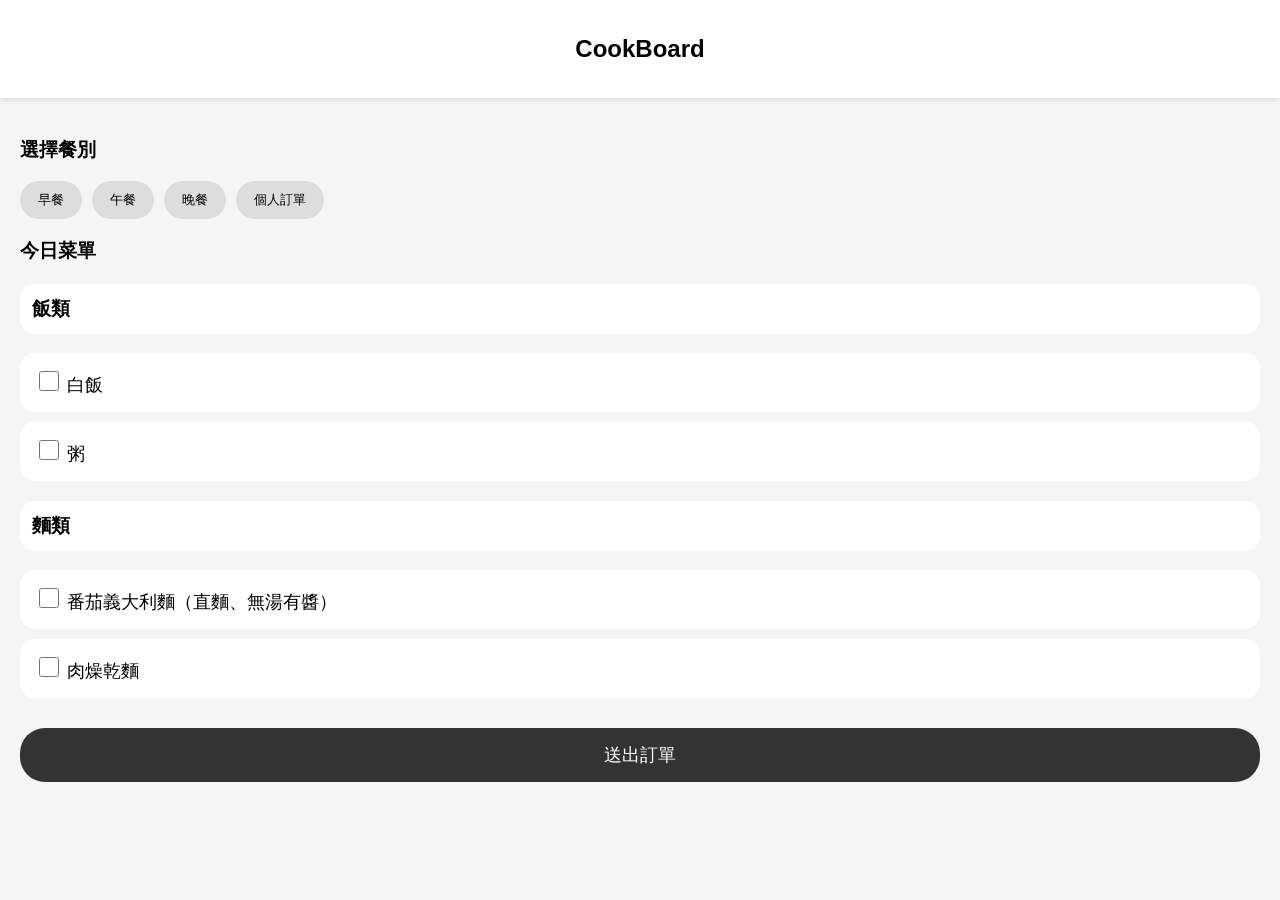
==== index.html @ 8d55793e "Remove folder" ====
<!DOCTYPE html>
<html lang="zh-TW">

<head>

<meta charset="UTF-8">
<meta name="viewport" content="width=device-width, initial-scale=1.0">
<title>CookBoard 點餐</title>
<link rel="stylesheet" href="css/menu.css">

</head>

<body>

<header><h2>CookBoard</h2></header>

<main>

<h3>選擇餐別</h3>
<div id="meal-select">
<button class="meal-btn">早餐</button>
<button class="meal-btn">午餐</button>
<button class="meal-btn">晚餐</button>
<button class="meal-btn">個人訂單</button>
</div>

<h3>今日菜單</h3>
<!-- JavaScript會把菜放進這裡 -->
<div id="menu-container"></div>
<button id="submit-btn">送出訂單</button>

</main>

<script src="js/menu-data.js"></script>
<script src="js/menu.js"></script>

</body>

</html>
---- css/menu.css ----
*{
    box-sizing:border-box;
}

body{
    margin:0;
    font-family:"Microsoft JhengHei", Arial;
    background:#f5f5f5;
}

header{
    background:white;
    padding:15px;
    text-align:center;
    box-shadow:0 2px 5px rgba(0,0,0,0.1);
}

main{
    padding:20px;
}

h2{
    margin-top:20px;
}

button{
    -webkit-tap-highlight-color:transparent;
    transition:0.15s;
}

button:active{
    transform:scale(0.95);
    filter:brightness(0.85);
}
.custom{
    display:none;
    margin-top:10px;
}

/* 餐別按鈕 */
#meal-select{
    display:flex;
    flex-wrap:wrap;
    gap:10px;
}

.meal-btn{
    padding:10px 18px;
    border:none;
    border-radius:20px;
    background:#ddd;
    cursor:pointer;
}

.meal-btn:hover{
    background:#bbb;
}

/* 分類 */

.category{
    margin-top:20px;
}

.category h3{
    background:white;
    padding:12px;
    border-radius:15px;
}

/* 食物卡片 */

.food{
    background:white;
    margin:10px 0;
    padding:15px;
    border-radius:15px;
}

.food label{
    font-size:18px;
}

.food input{
    width:20px;
    height:20px;
}

.custom{
    display:none;
    margin-top:15px;
}


.quantity{
    width:10px;
    text-align:center;
}



/* 備註 */

.note{
    display:none;
    margin-top:10px;
}

.note textarea,
textarea{
    width:100%;
    height:60px;
    margin-top:10px;
    border-radius:10px;
    padding:10px;

}


/* 停止供應 */

.disabled{
    color:#999;
    background:#ddd;
}

/* 送出按鈕 */

#submit-btn{
    width:100%;
    padding:15px;
    margin-top:20px;
    border:none;
    border-radius:25px;
    background:#333;
    color:white;
    font-size:18px;
}

#submit-btn:hover{
    opacity:0.8;

}

/* 手機優先 */

@media(max-width:600px){
    main{
        padding:15px;
    }
}

input[type="number"]{
    border-radius:8px;
    border:1px solid #ccc;

}
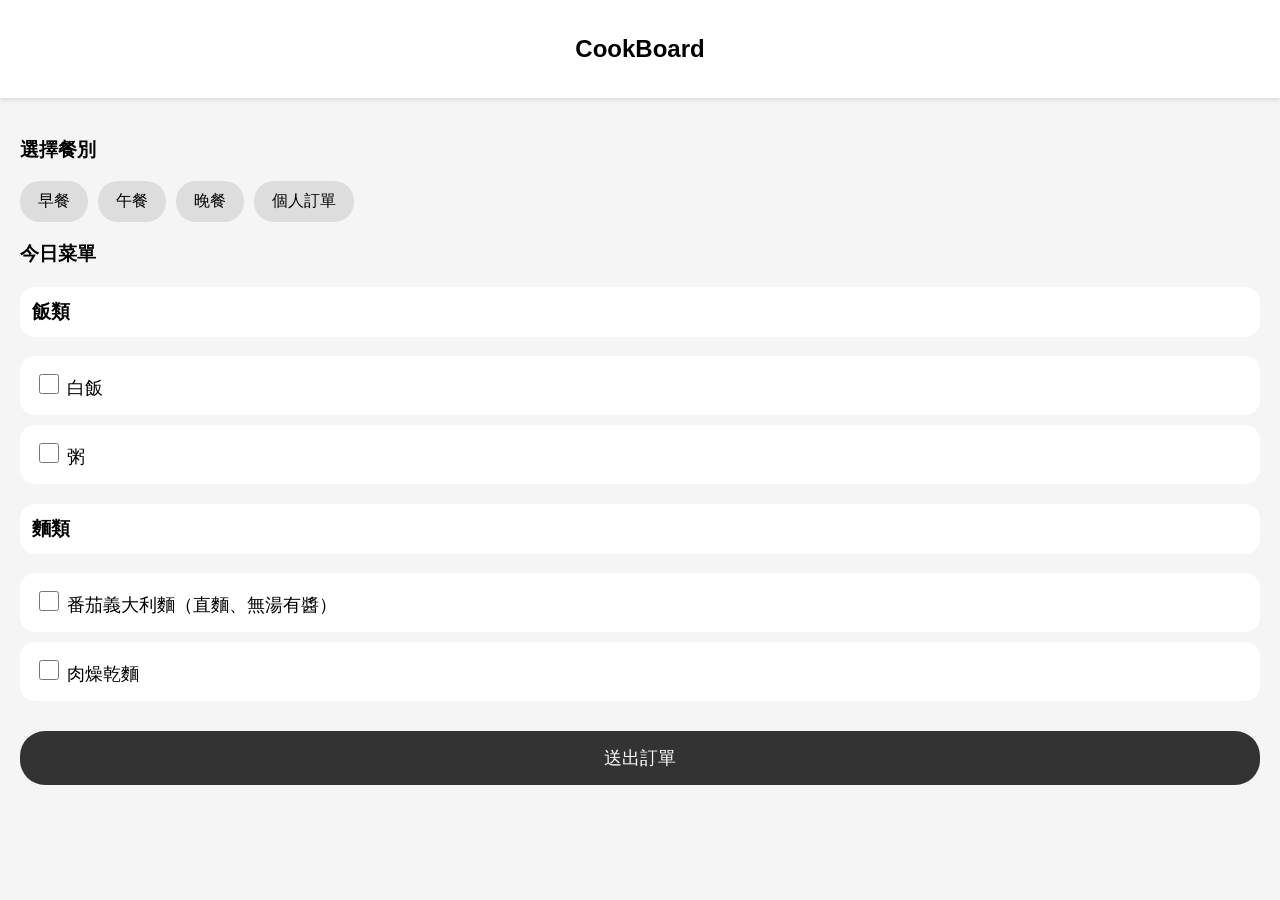
==== commit e5fd07f5: "Update button styles for mobile view" ====
--- a/index.html
+++ b/index.html
@@ -9,6 +9,7 @@
 <link rel="stylesheet" href="css/menu.css">
 
 </head>
+
 
 <body>
 
--- a/css/menu.css
+++ b/css/menu.css
@@ -49,11 +49,19 @@
     border:none;
     border-radius:20px;
     background:#ddd;
+    color:#000;
     cursor:pointer;
+    transition:0.15s;
+    font-size:16px;
 }
 
 .meal-btn:hover{
     background:#bbb;
+}
+.meal-btn:active{
+    transform:scale(0.92);
+    background:#999;
+
 }
 
 /* 分類 */
@@ -75,6 +83,10 @@
     margin:10px 0;
     padding:15px;
     border-radius:15px;
+    transition:0.12s;
+}
+.food:active{
+    transform:scale(0.97);
 }
 
 .food label{
@@ -145,13 +157,22 @@
 /* 手機優先 */
 
 @media(max-width:600px){
-    main{
-        padding:15px;
+    .meal-btn{
+        flex:1;
+        min-width:80px;
+        padding:12px 10px;
+        font-size:15px;
+        min-height:48px;
     }
 }
-
 input[type="number"]{
-    border-radius:8px;
+    width:30px;
+    border-radius:12px;
     border:1px solid #ccc;
-
+    font-size:20px;
+}
+.addon-quantity{
+    display:none;
+    width:60px;
+    margin-left:10px;
 }
